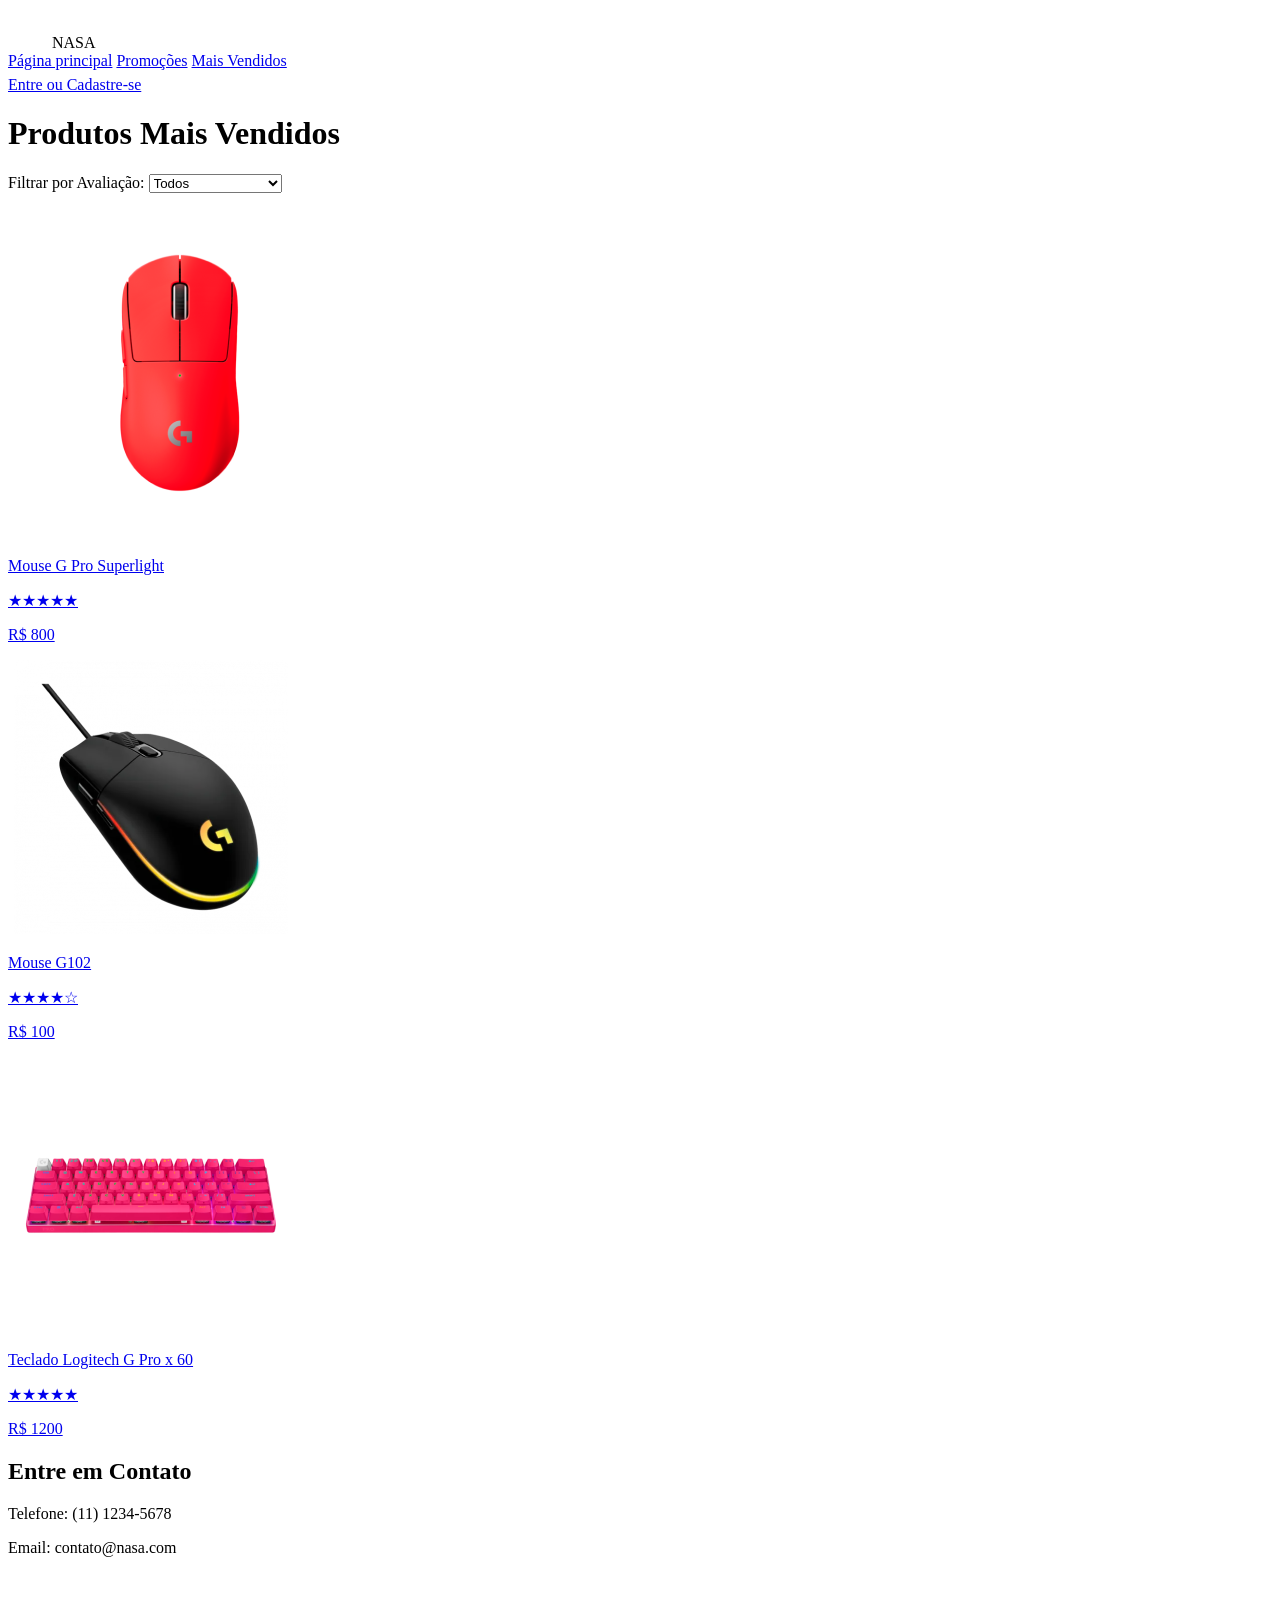
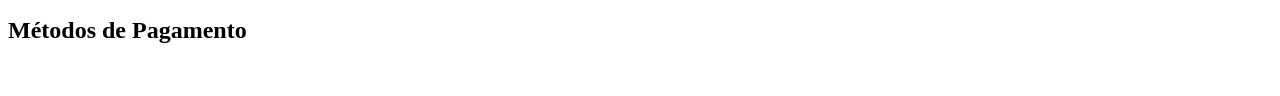
==== mais-vendidos.html @ 7601f42c "Add files via upload" ====
<!DOCTYPE html>
<html lang="pt-BR">
<head>
  <meta charset="UTF-8" />
  <meta name="viewport" content="width=device-width, initial-scale=1.0" />
  <title>Mais Vendidos - NASA</title>
  <link rel="stylesheet" href="mais-vendidos.css" />
  <script src="mais-vendidos.js" defer></script>
</head>
<body>
  <header>
    <div class="logo">
      <img src="viagem-ao-espaco.webp" alt="Logo NASA" width="40" height="40"/>
      <span>NASA</span>
    </div>
    <nav>
      <a href="index.html">Página principal</a>
      <a href="promocoes.html">Promoções</a>
      <a href="mais-vendidos.html" class="active">Mais Vendidos</a>
    </nav>
    <div class="header-buttons">
      <a href="login.html" class="login-btn">Entre ou Cadastre-se</a>
      <a href="carrinho.html" class="cart-btn">
        <img src="carrinho-carrinho.webp" alt="Carrinho" width="20" height="20" />
      </a>
    </div>
  </header>

  <main>
    <h1 class="section-title">Produtos Mais Vendidos</h1>
    <section class="filter">
      <label for="rating-filter">Filtrar por Avaliação:</label>
      <select id="rating-filter">
        <option value="all">Todos</option>
        <option value="5">★★★★★</option>
        <option value="4">★★★★☆ ou mais</option>
      </select>
    </section>
    <section class="product-grid">
      <article class="product-card" data-rating="5">
        <a href="checkout.html">
          <img src="gprosuperlight.webp" alt="Mouse G Pro Superlight" />
          <p>Mouse G Pro Superlight</p>
          <div class="stars">★★★★★</div>
          <p>R$ 800</p>
        </a>
      </article>
      <article class="product-card" data-rating="4">
        <a href="checkout.html">
          <img src="mouseg102.webp" alt="Mouse G102" />
          <p>Mouse G102</p>
          <div class="stars">★★★★☆</div>
          <p>R$ 100</p>
        </a>
      </article>
      <article class="product-card" data-rating="5">
        <a href="checkout.html">
          <img src="tecladologitechgprox60.webp" alt="Teclado Logitech G Pro x 60" />
          <p>Teclado Logitech G Pro x 60</p>
          <div class="stars">★★★★★</div>
          <p>R$ 1200</p>
        </a>
      </article>
    </section>
  </main>

  <footer>
    <div class="contact-info">
      <h2>Entre em Contato</h2>
      <p>Telefone: (11) 1234-5678</p>
      <p>Email: contato@nasa.com</p>
      <div class="social-media">
        <a href="#"><img src="facebook.webp" alt="Facebook" width="20" height="20" /></a>
        <a href="#"><img src="instagram.webp" alt="Instagram" width="20" height="20" /></a>
        <a href="#"><img src="twitter.webp" alt="Twitter" width="20" height="20" /></a>
      </div>
    </div>
    <div class="payment-methods">
      <h2>Métodos de Pagamento</h2>
      <img src="recibo.webp" alt="Boleto" width="20" height="20" />
      <img src="cartao.webp" alt="Cartão" width="20" height="20" />
      <img src="paypal.webp" alt="PayPal" width="20" height="20" />
    </div>
  </footer>
</body>
</html>
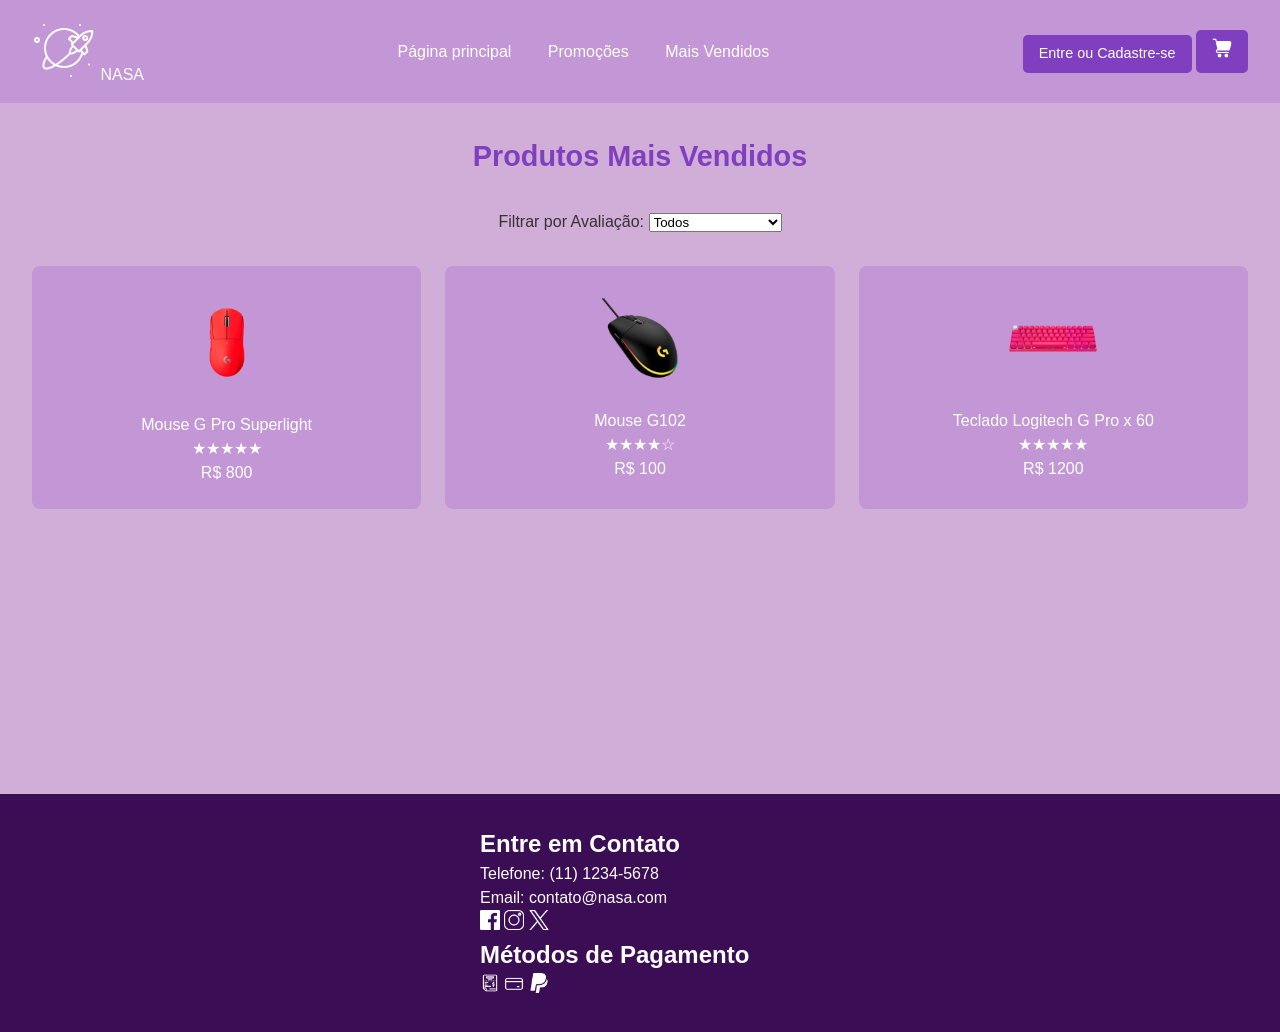
==== commit 5b63d84b: "Update mais-vendidos.html" ====
--- a/mais-vendidos.html
+++ b/mais-vendidos.html
@@ -10,7 +10,7 @@
 <body>
   <header>
     <div class="logo">
-      <img src="viagem-ao-espaco.webp" alt="Logo NASA" width="40" height="40"/>
+      <img src="viagem-ao-espaco.webp" alt="Logo NASA">
       <span>NASA</span>
     </div>
     <nav>
--- a/mais-vendidos.css
+++ b/mais-vendidos.css
@@ -0,0 +1,129 @@
+/* Reset e Variáveis */
+* {
+  margin: 0;
+  padding: 0;
+  box-sizing: border-box;
+}
+
+:root {
+  --bg-color: #d1aed8;
+  --header-bg: #c396d6;
+  --text-color: #333;
+  --white: #ffffff;
+  --highlight-color: #7f3fbf;
+  --footer-bg: #3b0d54;
+  --button-bg: #7f3fbf;
+}
+
+body {
+  font-family: 'Arial', sans-serif;
+  background-color: var(--bg-color);
+  color: var(--text-color);
+  line-height: 1.5;
+  margin: 0;
+  padding: 0;
+}
+
+/* Estilizações atualizadas de outros elementos aqui */
+
+.product-card:hover {
+  transform: scale(1.05);
+  background-color: var(--highlight-color);
+}
+
+.social-media img:hover {
+  transform: rotate(15deg);
+}
+
+
+a {
+  text-decoration: none;
+  color: inherit;
+  transition: color 0.3s ease;
+}
+
+a:hover {
+  color: var(--highlight-color);
+}
+
+/* Header */
+header {
+  display: flex;
+  justify-content: space-between;
+  align-items: center;
+  padding: 1rem 2rem;
+  background-color: var(--header-bg);
+  color: var(--white);
+}
+
+nav a {
+  margin: 0 1rem;
+}
+
+.header-buttons a {
+  display: inline-block;
+  background-color: var(--button-bg);
+  color: var(--white);
+  padding: 0.5rem 1rem;
+  border-radius: 5px;
+  font-size: 0.9rem;
+}
+
+.header-buttons a:hover {
+  opacity: 0.9;
+}
+
+/* Main Section */
+.section-title {
+  text-align: center;
+  margin: 2rem 0;
+  color: var(--highlight-color);
+  font-size: 1.8rem;
+}
+
+.filter {
+  text-align: center;
+  margin: 1rem 0;
+}
+
+.product-grid {
+  display: grid;
+  grid-template-columns: repeat(auto-fit, minmax(200px, 1fr));
+  gap: 1.5rem;
+  padding: 1rem 2rem;
+}
+
+.product-card {
+  background-color: var(--header-bg);
+  color: var(--white);
+  padding: 1.5rem;
+  text-align: center;
+  border-radius: 8px;
+  transition: transform 0.3s ease, box-shadow 0.3s ease;
+}
+
+.product-card:hover {
+  transform: translateY(-5px);
+  box-shadow: 0 5px 15px rgba(0, 0, 0, 0.2);
+}
+
+.product-card img {
+  width: 100px;
+  margin-bottom: 1rem;
+}
+
+.stars {
+  color: var(--gold);
+  font-size: 1rem;
+}
+
+/* Footer */
+footer {
+  background-color: var(--footer-bg);
+  color: var(--white);
+  display: flex;
+  flex-wrap: wrap;
+  justify-content: space-between;
+  padding: 2rem 30rem;
+  margin-top: 16.8rem;
+}
